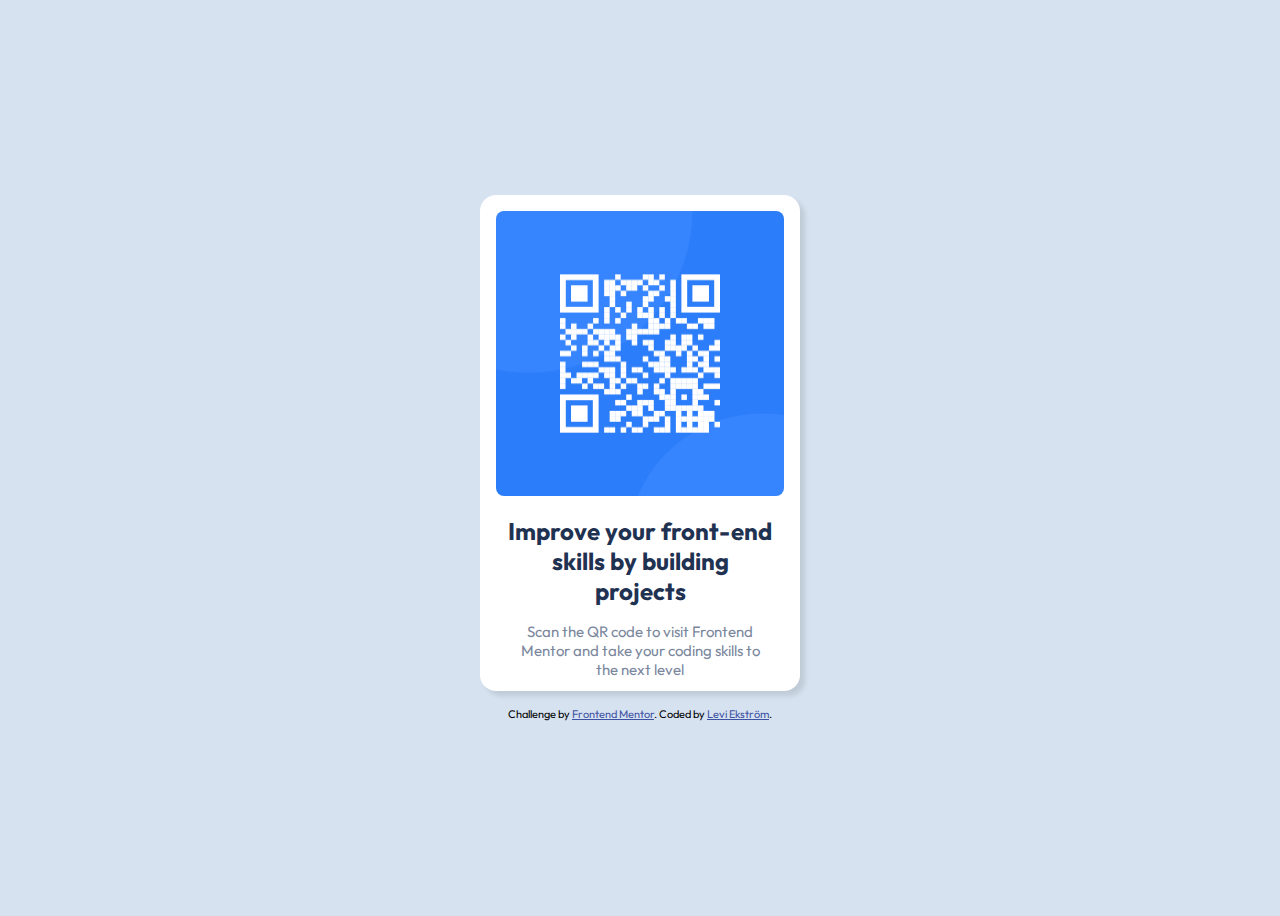
==== challenge-1/index.html @ 34e524cd "first commit" ====
<!DOCTYPE html>
<html lang="en">

<head>
  <meta charset="UTF-8">
  <meta name="viewport" content="width=device-width, initial-scale=1.0">
  <!-- displays site properly based on user's device -->

  <link rel="stylesheet" href="styles.css">

  <link rel="icon" type="image/png" sizes="32x32" href="./images/favicon-32x32.png">

  <link rel="preconnect" href="https://fonts.googleapis.com">
  <link rel="preconnect" href="https://fonts.gstatic.com" crossorigin>
  <link href="https://fonts.googleapis.com/css2?family=Outfit&display=swap" rel="stylesheet">

  <title>Frontend Mentor | QR code component</title>

</head>

<body>

  <div class="card">

    <img src=".\images\image-qr-code.png" width=285 height=285>
    <h1>Improve your front-end skills by building projects</h1>
    <p>Scan the QR code to visit Frontend Mentor and take your coding skills to the next level</p>

  </div>

  <footer>

    <div class="attribution">
      Challenge by <a href="https://www.frontendmentor.io?ref=challenge" target="_blank">Frontend Mentor</a>.
      Coded by <a href="https://github.com/vojtechlevi">Levi Ekström</a>.
    </div>

  </footer>

</body>

</html>
---- challenge-1/styles.css ----
body {
    background-color: hsl(212, 45%, 89%);
    font-family: 'Outfit', sans-serif;
    display: flex;
    flex-direction: column;
    align-items: center;
    justify-content: center;
    height: 100vh;
}

img {
    width: 100%;
    border-radius: 0.5rem;
    max-height: 19rem;
    max-width: 20rem;
}

h1 {
    font-size: 1.5rem;
    font-family: 'Outfit', sans-serif;
    font-weight: bolder;
    color: hsl(218, 44%, 22%);
    text-align: center;
    padding: 0 10px;
}

p {
    font-size: 15px;
    font-family: 'Outfit', sans-serif;
    font-weight: 400;
    color: hsl(220, 15%, 55%);
    text-align: center;
    padding: 0 20px;
}

.card {
    background-color: hsl(0, 0%, 100%);
    box-shadow: 5px 5px 5px rgba(0, 0, 0, 0.1);
    border-radius: 1rem;
    max-width: 18rem;
    padding: 1rem;
    padding-bottom: 2rem;
    margin-bottom: 1rem;
    height: 28rem;
}

.attribution {
    font-size: 11px;
    text-align: center;
}

.attribution a {
    color: hsl(228, 45%, 44%);
}
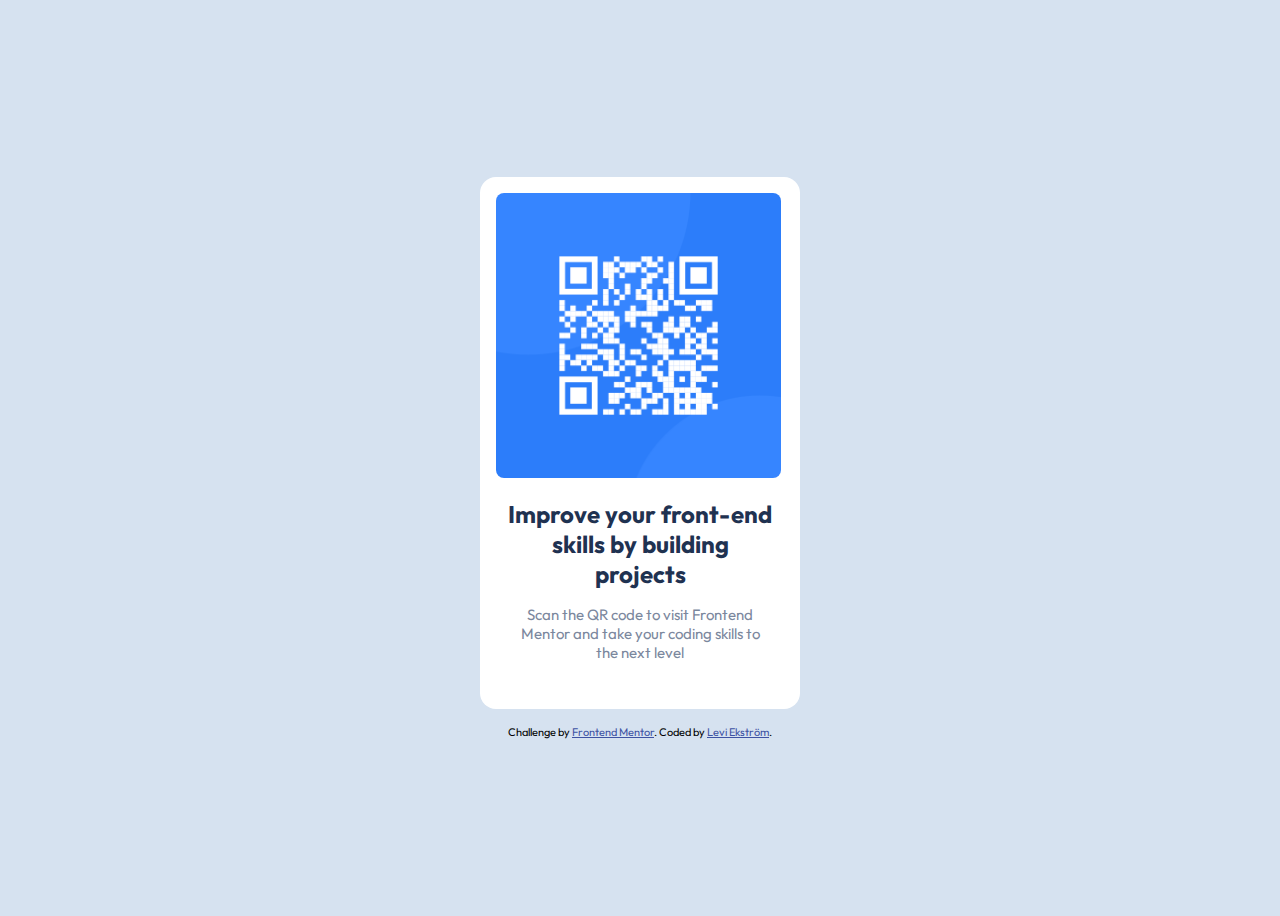
==== commit a66c9fe6: "Add files via upload" ====
--- a/challenge-1/index.html
+++ b/challenge-1/index.html
@@ -20,13 +20,13 @@
 
 <body>
 
-  <div class="card">
+  <main class="card">
 
-    <img src=".\images\image-qr-code.png" width=285 height=285>
+    <img src=".\images\image-qr-code.png" width=285 height=285 alt="qr code">
     <h1>Improve your front-end skills by building projects</h1>
     <p>Scan the QR code to visit Frontend Mentor and take your coding skills to the next level</p>
 
-  </div>
+  </main>
 
   <footer>
 
--- a/challenge-1/styles.css
+++ b/challenge-1/styles.css
@@ -5,11 +5,11 @@
     flex-direction: column;
     align-items: center;
     justify-content: center;
-    height: 100vh;
+    min-height: 100vh;
 }
 
 img {
-    width: 100%;
+    max-width: 100%;
     border-radius: 0.5rem;
     max-height: 19rem;
     max-width: 20rem;
@@ -35,13 +35,11 @@
 
 .card {
     background-color: hsl(0, 0%, 100%);
-    box-shadow: 5px 5px 5px rgba(0, 0, 0, 0.1);
     border-radius: 1rem;
     max-width: 18rem;
     padding: 1rem;
     padding-bottom: 2rem;
     margin-bottom: 1rem;
-    height: 28rem;
 }
 
 .attribution {
